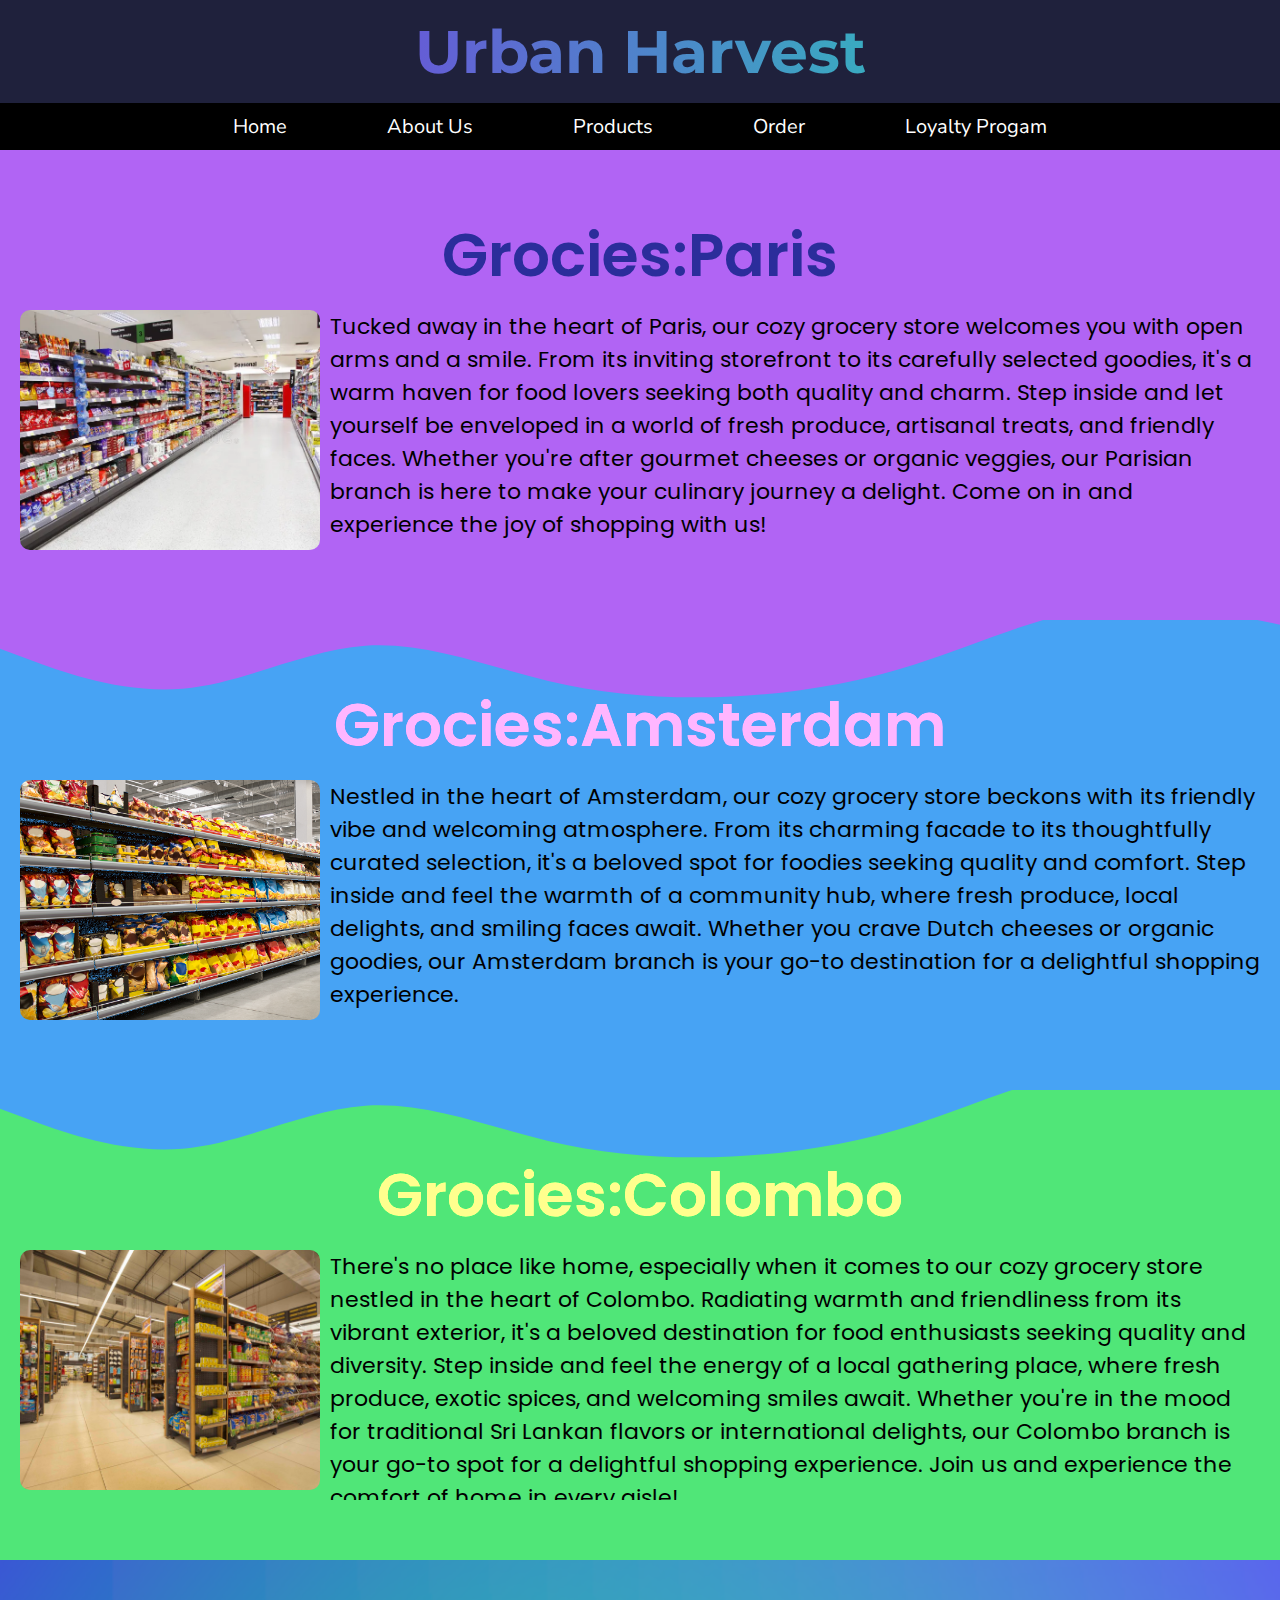
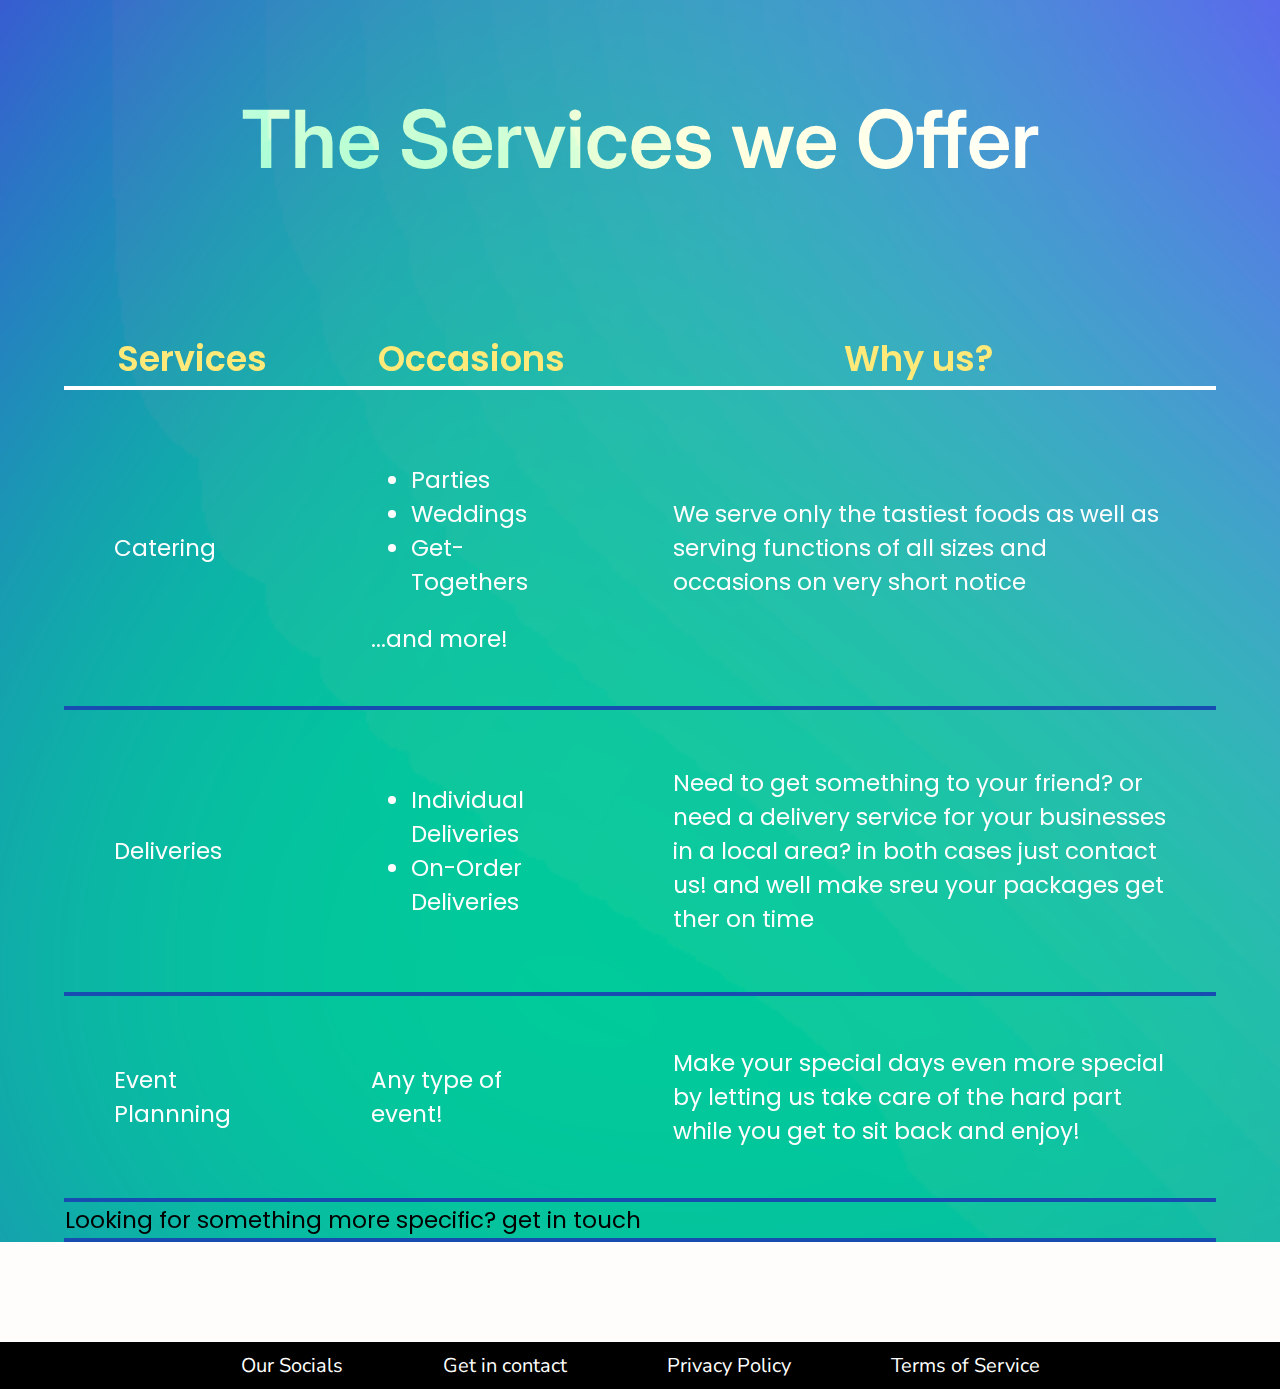
==== aboutus.html @ 594b2469 "Improved Form page and added finishing touches" ====
<!DOCTYPE html>
<html lang="en">
<head>
    <meta charset="UTF-8">
    <meta name="viewport" content="width=device-width, initial-scale=1.0">
    <link rel="stylesheet" href="./CSS/abus.css">
    <link href="https://fonts.googleapis.com/css2?family=Montserrat:ital,wght@0,100..900;1,100..900&family=Nunito+Sans:ital,opsz,wght@0,6..12,200..1000;1,6..12,200..1000&display=swap" rel="stylesheet">
    <link href="https://fonts.googleapis.com/css2?family=Inter:wght@100..900&display=swap" rel="stylesheet">
    <link href="https://fonts.googleapis.com/css2?family=Poppins:ital,wght@0,100;0,200;0,300;0,400;0,500;0,600;0,700;0,800;0,900;1,100;1,200;1,300;1,400;1,500;1,600;1,700;1,800;1,900&display=swap" rel="stylesheet">
    <title>Document</title>
</head>
<body>
    <header>
        <div class="banner">
            <div class="text">Urban Harvest</div>
        </div>
    <div class="topnavcont">
    <label for="meow" id="btn"><svg xmlns="http://www.w3.org/2000/svg" height="24" viewBox="0 -960 960 960" width="24"><path d="M120-240v-80h720v80H120Zm0-200v-80h720v80H120Zm0-200v-80h720v80H120Z"/></svg></label>
    <input type="checkbox" name="" id="meow">
    <nav class="topnav">
        <a href="index.html">Home</a>
        <a href="aboutus.html">About Us</a>
        <div class="dropdown">
        <a href=#>Products</a>
        <div class="dropcontent">
            <a href="dairy.html">Dairy</a>
            <a href="makeup.html">Makeup</a>
            <a href="vegetables.html">Produce</a>
        </div>
        </div>
        <a href="order.html">Order</a>  
        <a href="loyalty.html">Loyalty Progam</a>
    </nav>
    </div>    
    </header>
    <main>
        <div>
            <div class="location" id="paris">
                <div class="heading">Grocies:Paris</div>
                <div class="cont">
                <div class="Iframe"><iframe src="https://www.google.com/maps/embed?pb=!1m18!1m12!1m3!1d10500.993305924621!2d2.3369825!3d48.853474899999995!2m3!1f0!2f0!3f0!3m2!1i1024!2i768!4f13.1!3m3!1m2!1s0x47e671d91ed19983%3A0x1de587468a326ea3!2sCarrefour%20Market!5e0!3m2!1sen!2slk!4v1715959606308!5m2!1sen!2slk" style="border:0;" allowfullscreen="" loading="lazy" referrerpolicy="no-referrer-when-downgrade"></iframe></div>
                <div class="img"><img src="./CSS/images/Abus/paris2.webp" alt=""></div>
                <div class="desc">Tucked away in the heart of Paris, our cozy grocery store welcomes you with open arms and a smile. From its inviting storefront to its carefully selected goodies, it's a warm haven for food lovers seeking both quality and charm. Step inside and let yourself be enveloped in a world of fresh produce, artisanal treats, and friendly faces. Whether you're after gourmet cheeses or organic veggies, our Parisian branch is here to make your culinary journey a delight. Come on in and experience the joy of shopping with us!</div>
                </div>
            </div>
            <div class="location" id="amster">
                <div class="heading">Grocies:Amsterdam</div>
                <div class="cont">
                <div class="Iframe"><iframe src="https://www.google.com/maps/embed?pb=!1m18!1m12!1m3!1d3979.9323811095787!2d4.891234467242522!3d52.37359041215691!2m3!1f0!2f0!3f0!3m2!1i1024!2i768!4f13.1!3m3!1m2!1s0x47c609c760a2f717%3A0x99819d6c46a03aa8!2sDirk%20van%20den%20Broek!5e0!3m2!1sen!2slk!4v1715965297456!5m2!1sen!2slk" style="border:0;" allowfullscreen="" loading="lazy" referrerpolicy="no-referrer-when-downgrade"></iframe></div>
                <div class="img"><img src="./CSS/images/Abus/Amster.png" alt=""></div>
                <div class="desc">Nestled in the heart of Amsterdam, our cozy grocery store beckons with its friendly vibe and welcoming atmosphere. From its charming facade to its thoughtfully curated selection, it's a beloved spot for foodies seeking quality and comfort. Step inside and feel the warmth of a community hub, where fresh produce, local delights, and smiling faces await. Whether you crave Dutch cheeses or organic goodies, our Amsterdam branch is your go-to destination for a delightful shopping experience. </div>
                </div>    
            </div>
            <div class="location" id="col">
                <div class="heading">Grocies:Colombo</div>
                <div class="cont">
                <div class="Iframe"><iframe src="https://www.google.com/maps/embed?pb=!1m18!1m12!1m3!1d11531.607876280455!2d79.84579017467304!3d6.893768398418764!2m3!1f0!2f0!3f0!3m2!1i1024!2i768!4f13.1!3m3!1m2!1s0x3ae25bd2a9c11689%3A0x6765eb009f2e1539!2sCargills%20Food%20City%20-%20Jaya%20Road!5e0!3m2!1sen!2slk!4v1715966229292!5m2!1sen!2slk"  style="border:0;" allowfullscreen="" loading="lazy" referrerpolicy="no-referrer-when-downgrade"></iframe></div>
                <div class="img"><img src="./CSS/images/Abus/colombo.jpg" alt=""></div>
                <div class="desc">There's no place like home, especially when it comes to our cozy grocery store nestled in the heart of Colombo. Radiating warmth and friendliness from its vibrant exterior, it's a beloved destination for food enthusiasts seeking quality and diversity. Step inside and feel the energy of a local gathering place, where fresh produce, exotic spices, and welcoming smiles await. Whether you're in the mood for traditional Sri Lankan flavors or international delights, our Colombo branch is your go-to spot for a delightful shopping experience. Join us and experience the comfort of home in every aisle!</div>
                </div>
            </div>
        </div>
        <div class="table">
            <div class="bgimg"></div>
            <div class="headting">The Services we Offer</div>
            <table>
                <thead>
                <tr>
                    <th>Services</th>
                    <th>Occasions</th>
                    <th>Why us?</th>
                </tr>
                </thead>
                <tbody>
                <tr>
                    <td>Catering</td>
                    <td>
                        <ul>
                            <li>Parties</li>
                            <li>Weddings</li>
                            <li>Get-Togethers</li>
                        </ul>
                        ...and more!
                    </td>
                    <td>We serve only the tastiest foods as well as serving functions of all sizes and occasions on very short notice</td>
                </tr>
                <tr>
                    <td>Deliveries</td>
                    <td>
                        <ul>
                            <li>Individual Deliveries</li>
                            <li>On-Order Deliveries</li>
                        </ul>
                    </td>
                    <td>Need to get something to your friend? or need a delivery service for your businesses in a local area? in both cases just contact us! and well make sreu your packages get ther on time</td>
                </tr>
                <tr>
                    <td>Event Plannning</td>
                    <td>Any type of event!</td>
                    <td>Make your special days even more special by letting us take care of the hard part while you get to sit back and enjoy!</td>
                </tr>
                </tbody>
                <tfoot> 
                    <tr><td colspan="3">Looking for something more specific? get in touch</td></tr>
                </tfoot>
            </table>
        </div>
    </main>
    <footer>
        <nav class="botnav">
            <a href="#">Our Socials</a>
            <a href="#">Get in contact</a>
            <a href="#">Privacy Policy</a>
            <a href="#">Terms of Service</a>
        </nav>
    </footer>
</body>
</html>
---- CSS/abus.css ----
@keyframes increase{
    0%{
    }   
    50%{
        filter: invert(100%);
        transform: translateY(-15px);
   
    }
    100%{
        filter: invert(0%);
        transform: translateY(0);
        
    }   
    
}



body{
    margin: 0;
    padding: 0;
    background-color:  rgb(255, 252, 252);

}


.banner .text{
    padding: 0;
    background-size: cover;
    background: linear-gradient(to right,rgb(139, 24, 233),rgb(19, 239, 173) );
    -webkit-background-clip: text;
    background-clip: text;
    -webkit-text-fill-color: transparent;
}

.banner{
    text-align: center;
    color: rgb(0, 0, 0);
    font-family: 'Montserrat';
    font-weight: 700;
    font-size: 60px;
    background:rgb(31, 33, 60);
    padding: 15px;
}



.topnav{
    display: flex;
    gap: 80px;
    justify-content: center;
    background-color: rgb(0, 0, 0);
    width: 100%;
}

.topnav a{
    font-family: 'Nunito Sans';
    text-decoration: none;
    font-size: 20px;
    font-weight: 400;
    color: rgb(255, 255, 255);
    padding: 10px;
    transition: all 0.3s ;
}

.topnavcont svg,.topnavcont input{
    display: none;
}

.topnav:hover > a, .topnav:hover>.dropdown{
    opacity: 0.3;
}

.topnav:hover > a:hover, .topnav:hover>.dropdown:hover{
    opacity: 1;
    transform: translateY(-10px);
    color: rgb(30, 208, 95);
}

.dropdown{
    position: relative;
    display: inline-block;
    transition: all 0.3s ;
    z-index: 2;
}

.dropdown a{
    display: inline-block;
}

.dropcontent {
    display: none;
    position: absolute;
    background-color: #f1f1f1;
    min-width: 160px;
    z-index: 1;
  }

.dropcontent a {
    color: black;
    padding: 12px 16px;
    text-decoration: none;
    display: block;
  }

  .dropdown:hover{
    color: rgb(87, 241, 85);
}


.dropcontent a:hover {color:rgb(87, 241, 85)}

.dropdown:hover .dropcontent {display: block;}

.location{
    font-family: 'poppins';
    height: fit-content;
    background-color: rgb(177, 100, 244);
    padding: 60px 20px 60px 20px;

}

.cont{
    padding-top: 10px;
    display: flex;
    justify-content: center;
    height: 250px;
    position: relative;
    overflow-y: scroll;
}

.iframe{
    width: 20vw;
    height: 20vh;
}

.location iframe{
    width: 100px;
    height: 100px;
    border-radius: 10px;
    position: absolute;
    transition: 0.5s cubic-bezier(1,0.2,0.2,1);
}



.location iframe:hover{
    width: 150px;
    height: 150px;
}

.location .heading{
    font-family: 'poppins';
    font-size: 60px;
    font-weight: 600;
    color: #2b2d9b;
    text-align: center;
    transition: 0.5s ease-in-out;
}


#amster{
    background-color: rgb(71, 163, 244);
    background:url(./images/Abus/amster-b.svg) ;
    background-size: cover;
    background-position: center -150px;
}

#amster .heading{
    color: rgb(240, 19, 19);
    mix-blend-mode:plus-lighter;
}

#col{
    background:url(./images/Abus/col.svg) ;
    background-size: cover;
    background-position:center -160px;
    background-color: rgb(80, 230, 120);
}

#col .heading{
    color: #eecc16;
    mix-blend-mode:plus-lighter;
}
.location .desc{
    margin-left: 10px;
    font-size: 22px;
}

.img{
    width: fit-content;
}
.img img{
    width: 300px;
    height: 240px;
    flex-basis: 300px;
    border-radius: 10px;
    object-fit: cover;
}





.table{
    display: flex;
    flex-wrap:wrap ;
    place-content: center;
    padding-top: 50px;
    background-image: url(./images/Abus/tabb.svg);
    background-size: cover;
    background-color:#50e678 ;
    position: relative;
}
table{
    font-family: poppins;
    border-collapse: collapse;
    width: 90%;
    position: relative;
    z-index: 1;
    margin-top: 94px;
}

table tbody{
   color: rgb(255, 254, 254);
}

table tr td{
    border-bottom: 4px solid rgb(23, 77, 177);
}

thead tr th{
    font-weight: 600;
    padding-left: 50px;
    padding-right: 50px;
    font-size: 35px;
    color: #ffea79;
    mix-blend-mode: plus-lighter;
    border-bottom: 4px solid white;
}

tbody tr td{
    font-size: 23px;
    padding: 50px;
}

.headting{
    font-size: 80px;
    font-weight: 600;
    text-align: center;
    margin-top: 80px;
    margin-bottom: 50px;
    color: #c9b725;
    mix-blend-mode: color-dodge;
    width: 100%;
    font-family: inter;
    position: relative;
    z-index: 1;
    transition: 0.5s cubic-bezier(1,0,0,1);
}

.table:hover .headting{
    animation:increase 2s ease-in-out ;
}

tfoot{
    font-size: 23px;
}

.botnav{
    margin-top: 100px;
    display: flex;
    gap: 80px;
    justify-content: center;
    background-color: rgb(0, 0, 0);
    width: 100%;
}

.botnav a{
    font-family: 'Nunito Sans';
    text-decoration: none;
    font-size: 20px;
    font-weight: 400;
    color: rgb(255, 255, 255);
    padding: 10px;
    transition: all 0.3s ;
}

@media (max-width:750px){
    .botnav{
        flex-direction: column;
        gap: 20px;
        text-align: center;
    }
    
    .banner{
        position: relative;
        z-index: 4;
    }
    
    .topnav {
        padding:10px ;
        background-color: #ffffff;
        flex-direction: column;
        width:60% ;
        gap: 5px;
        padding-top: 10px;
        text-align: center;
        display: flex;
        position: absolute;
        transform: translateY(-400px);
        transition: 0.5s;
        z-index: 1;
    }

    .topnav .dropcontent{
        position: static;
    }

    .topnav a{
        color: black;
    }


    .topnavcont svg{
        position: absolute;
        z-index: 5;
    }
    .topnavcont svg{
        padding: 2px;
        background-color: #ffffff;
        display: block;
        position: absolute;
        z-index: 2;
        left: 47%;
        transform: rotate(0deg);
        transition: 0.5s;
        border-radius: 50%;
    }


    .topnavcont svg:active{
        transform: rotate(90deg);
    }


    .topnavcont{
        position: relative;
        display: flex;
        justify-content: center;
        align-content: center;

    }

    .topnavcont input{
        display: none;
        position: absolute;
        left: 49%;
        z-index: 3;
    }

    .location iframe{
        position:unset;
        width: 100%;
    }


    .topnavcont input:checked~.topnav{
        transform: translateY(0);
    }
    .cont .desc{
        padding: 5px;
        border-radius: 10px;
    }
    .cont{
        display: block;
        background-color: rgb(253, 248, 248);
        border-radius: 10px;
    }
    .cont .img{
        width: 100%;
    }
    .cont .img img{
        width: 100%;
    }
    .location .heading{
        font-size: 9vw;
    }

    #amster{
        background-position: center -70px;
        background-size: unset;
    }

    #col{
        background-position: center -70px;
        background-size: unset;
    }

    .headting{
        font-size: 60px;
        text-align: center;
        text-overflow: ellipsis;
    }

    table tr th{
        display: none;
    }

    table tr td{
        border-bottom: 4px solid rgb(255, 255, 255);
    }

    table tr td{
        display: block;
        text-align: center;
    }

    table  tbody tr td:nth-child(1)::before{
        content: 'Service: ';
        text-align: center;
        font-weight: 600;
        padding-left: 50px;
        padding-right: 50px;
        font-size: 30px;
        color: #ffea79;
        mix-blend-mode: plus-lighter;
    }

    table tbody tr td:nth-child(2)::before{
        content: 'Occasion: ';
        text-align: center;
        font-weight: 600;
        font-size: 30px;
        color: #ffea79;
        mix-blend-mode: plus-lighter;
    }

    table tbody tr td:nth-child(3)::before{
        content: 'Why Us: ';
        text-align: center;
        font-weight: 600;
        padding-left: 50px;
        padding-right: 55x;
        font-size: 30px;
        color: #ffea79;
        mix-blend-mode: plus-lighter;
    }

    .table tr td:last-of-type{
        font-size: 17px;
    }

    .table{
        background-position: center left;
    }
}
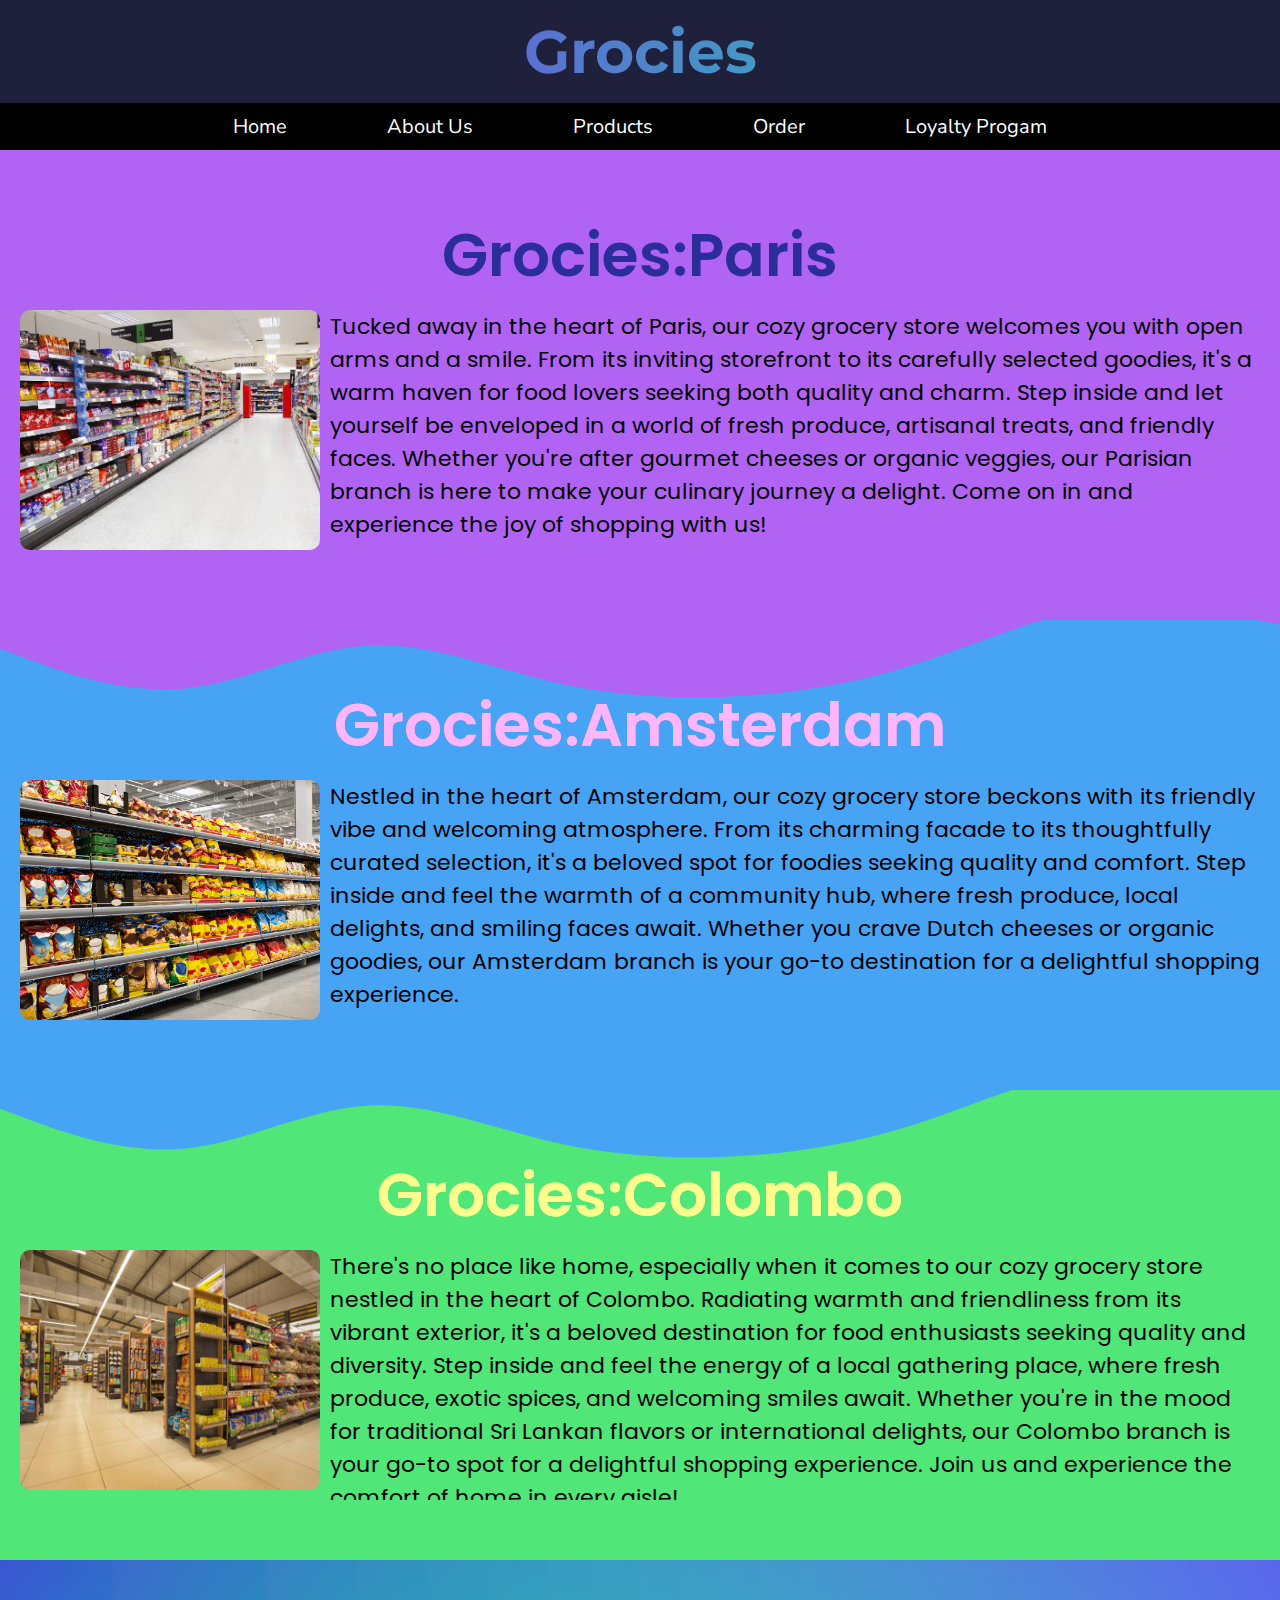
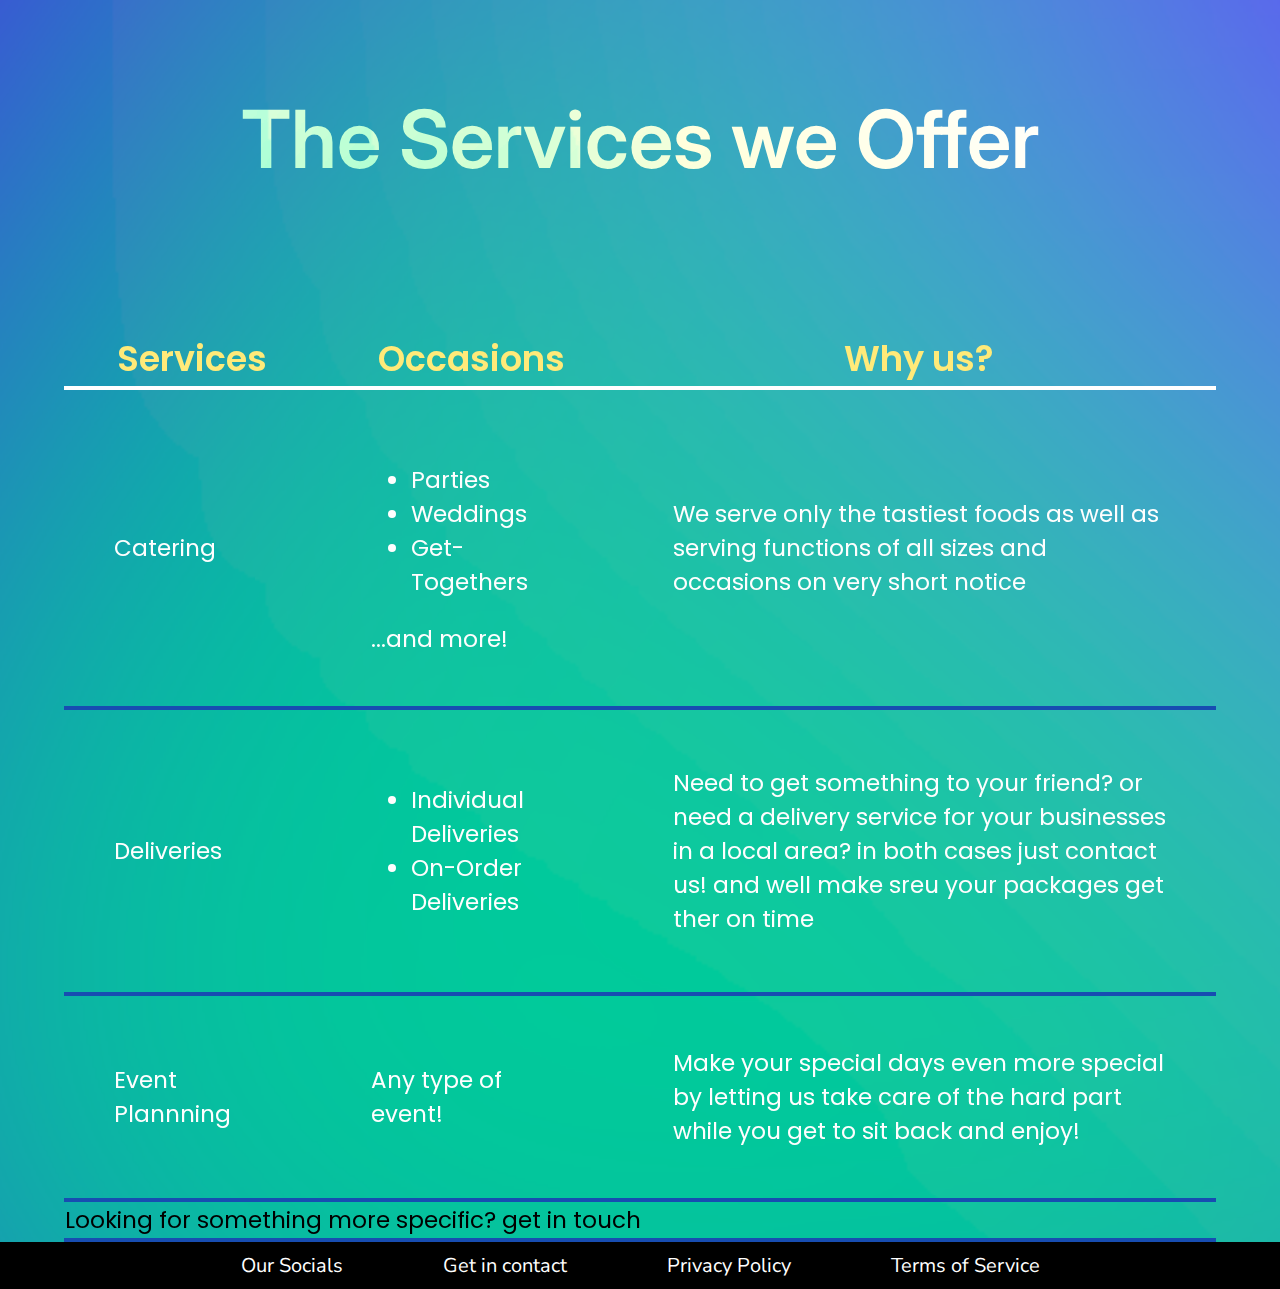
==== commit eb5809ae: "Added final touches, This is now a PWA!" ====
--- a/aboutus.html
+++ b/aboutus.html
@@ -4,15 +4,16 @@
     <meta charset="UTF-8">
     <meta name="viewport" content="width=device-width, initial-scale=1.0">
     <link rel="stylesheet" href="./CSS/abus.css">
+    <link rel="shortcut icon" href="./CSS/images/favicon/Icon.png" type="image/x-icon">
     <link href="https://fonts.googleapis.com/css2?family=Montserrat:ital,wght@0,100..900;1,100..900&family=Nunito+Sans:ital,opsz,wght@0,6..12,200..1000;1,6..12,200..1000&display=swap" rel="stylesheet">
     <link href="https://fonts.googleapis.com/css2?family=Inter:wght@100..900&display=swap" rel="stylesheet">
     <link href="https://fonts.googleapis.com/css2?family=Poppins:ital,wght@0,100;0,200;0,300;0,400;0,500;0,600;0,700;0,800;0,900;1,100;1,200;1,300;1,400;1,500;1,600;1,700;1,800;1,900&display=swap" rel="stylesheet">
-    <title>Document</title>
+    <title>About Us</title>
 </head>
 <body>
     <header>
         <div class="banner">
-            <div class="text">Urban Harvest</div>
+            <div class="text">Grocies</div>
         </div>
     <div class="topnavcont">
     <label for="meow" id="btn"><svg xmlns="http://www.w3.org/2000/svg" height="24" viewBox="0 -960 960 960" width="24"><path d="M120-240v-80h720v80H120Zm0-200v-80h720v80H120Zm0-200v-80h720v80H120Z"/></svg></label>
--- a/CSS/abus.css
+++ b/CSS/abus.css
@@ -268,7 +268,6 @@
 }
 
 .botnav{
-    margin-top: 100px;
     display: flex;
     gap: 80px;
     justify-content: center;
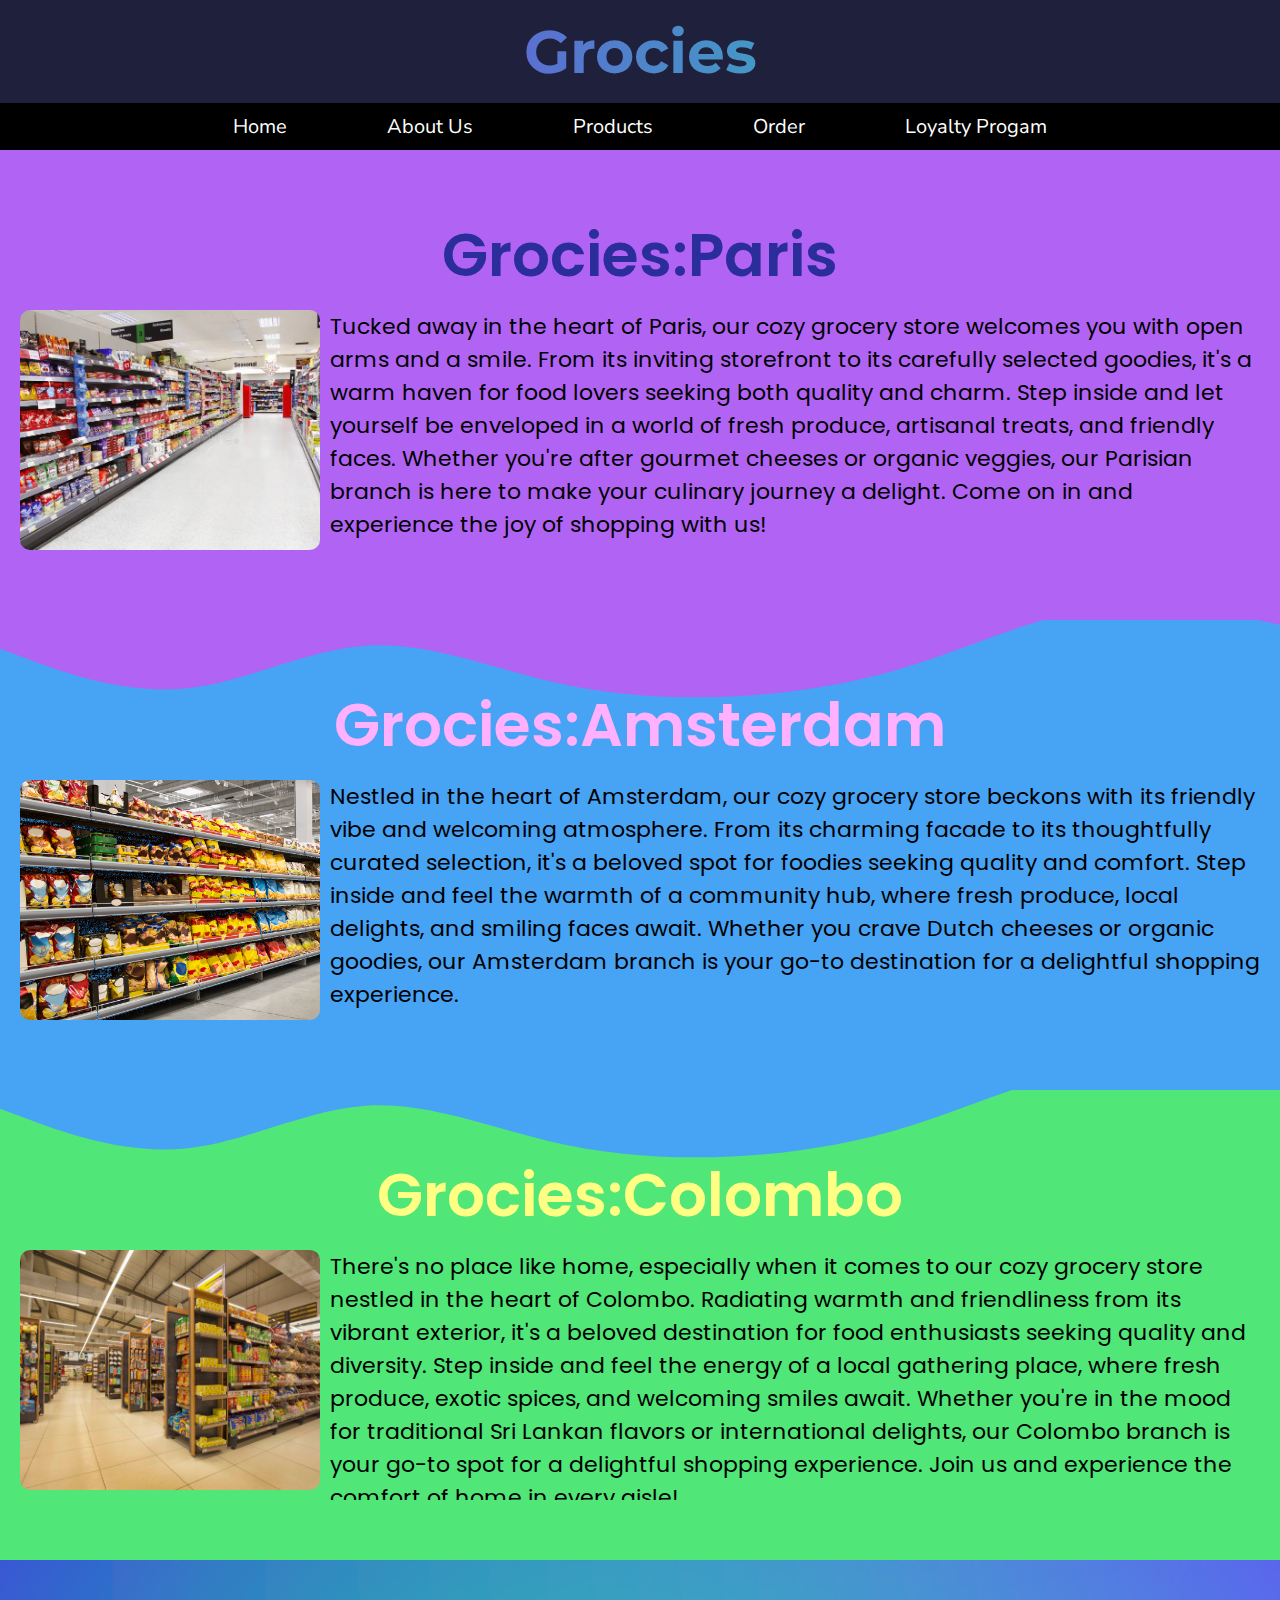
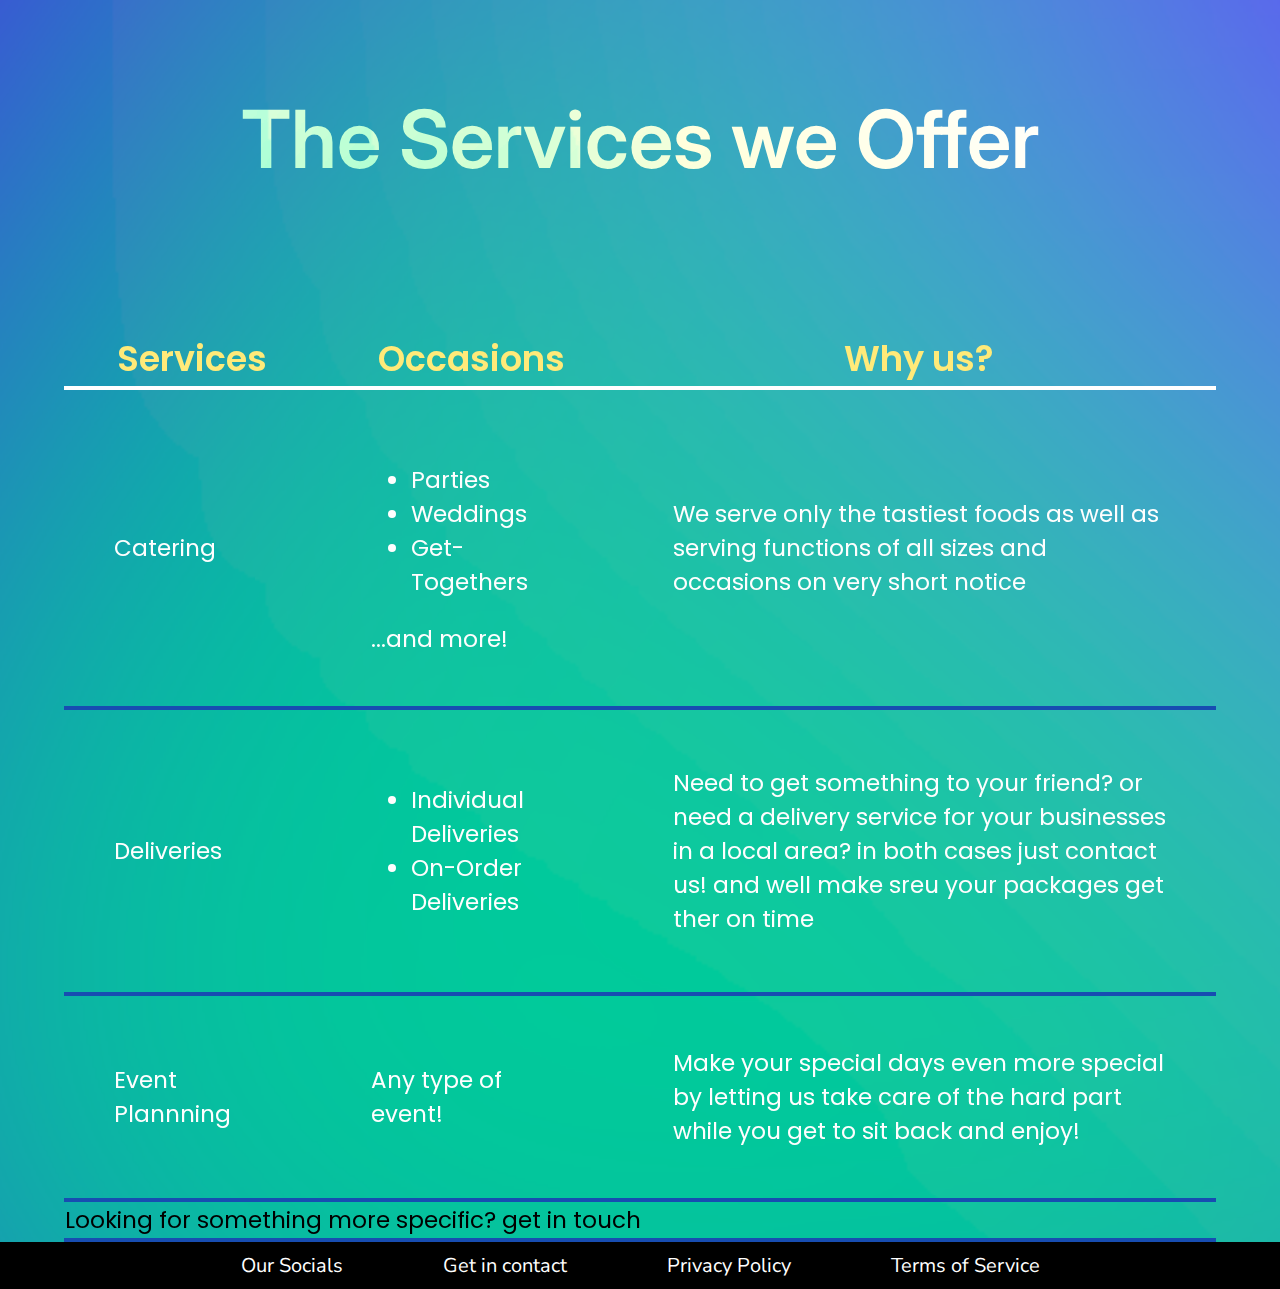
==== commit 36170dec: "ACCESSIBILTy" ====
--- a/aboutus.html
+++ b/aboutus.html
@@ -1,119 +1,123 @@
-<!DOCTYPE html>
-<html lang="en">
-<head>
-    <meta charset="UTF-8">
-    <meta name="viewport" content="width=device-width, initial-scale=1.0">
-    <link rel="stylesheet" href="./CSS/abus.css">
-    <link rel="shortcut icon" href="./CSS/images/favicon/Icon.png" type="image/x-icon">
-    <link href="https://fonts.googleapis.com/css2?family=Montserrat:ital,wght@0,100..900;1,100..900&family=Nunito+Sans:ital,opsz,wght@0,6..12,200..1000;1,6..12,200..1000&display=swap" rel="stylesheet">
-    <link href="https://fonts.googleapis.com/css2?family=Inter:wght@100..900&display=swap" rel="stylesheet">
-    <link href="https://fonts.googleapis.com/css2?family=Poppins:ital,wght@0,100;0,200;0,300;0,400;0,500;0,600;0,700;0,800;0,900;1,100;1,200;1,300;1,400;1,500;1,600;1,700;1,800;1,900&display=swap" rel="stylesheet">
-    <title>About Us</title>
-</head>
-<body>
-    <header>
-        <div class="banner">
-            <div class="text">Grocies</div>
-        </div>
-    <div class="topnavcont">
-    <label for="meow" id="btn"><svg xmlns="http://www.w3.org/2000/svg" height="24" viewBox="0 -960 960 960" width="24"><path d="M120-240v-80h720v80H120Zm0-200v-80h720v80H120Zm0-200v-80h720v80H120Z"/></svg></label>
-    <input type="checkbox" name="" id="meow">
-    <nav class="topnav">
-        <a href="index.html">Home</a>
-        <a href="aboutus.html">About Us</a>
-        <div class="dropdown">
-        <a href=#>Products</a>
-        <div class="dropcontent">
-            <a href="dairy.html">Dairy</a>
-            <a href="makeup.html">Makeup</a>
-            <a href="vegetables.html">Produce</a>
-        </div>
-        </div>
-        <a href="order.html">Order</a>  
-        <a href="loyalty.html">Loyalty Progam</a>
-    </nav>
-    </div>    
-    </header>
-    <main>
-        <div>
-            <div class="location" id="paris">
-                <div class="heading">Grocies:Paris</div>
-                <div class="cont">
-                <div class="Iframe"><iframe src="https://www.google.com/maps/embed?pb=!1m18!1m12!1m3!1d10500.993305924621!2d2.3369825!3d48.853474899999995!2m3!1f0!2f0!3f0!3m2!1i1024!2i768!4f13.1!3m3!1m2!1s0x47e671d91ed19983%3A0x1de587468a326ea3!2sCarrefour%20Market!5e0!3m2!1sen!2slk!4v1715959606308!5m2!1sen!2slk" style="border:0;" allowfullscreen="" loading="lazy" referrerpolicy="no-referrer-when-downgrade"></iframe></div>
-                <div class="img"><img src="./CSS/images/Abus/paris2.webp" alt=""></div>
-                <div class="desc">Tucked away in the heart of Paris, our cozy grocery store welcomes you with open arms and a smile. From its inviting storefront to its carefully selected goodies, it's a warm haven for food lovers seeking both quality and charm. Step inside and let yourself be enveloped in a world of fresh produce, artisanal treats, and friendly faces. Whether you're after gourmet cheeses or organic veggies, our Parisian branch is here to make your culinary journey a delight. Come on in and experience the joy of shopping with us!</div>
-                </div>
-            </div>
-            <div class="location" id="amster">
-                <div class="heading">Grocies:Amsterdam</div>
-                <div class="cont">
-                <div class="Iframe"><iframe src="https://www.google.com/maps/embed?pb=!1m18!1m12!1m3!1d3979.9323811095787!2d4.891234467242522!3d52.37359041215691!2m3!1f0!2f0!3f0!3m2!1i1024!2i768!4f13.1!3m3!1m2!1s0x47c609c760a2f717%3A0x99819d6c46a03aa8!2sDirk%20van%20den%20Broek!5e0!3m2!1sen!2slk!4v1715965297456!5m2!1sen!2slk" style="border:0;" allowfullscreen="" loading="lazy" referrerpolicy="no-referrer-when-downgrade"></iframe></div>
-                <div class="img"><img src="./CSS/images/Abus/Amster.png" alt=""></div>
-                <div class="desc">Nestled in the heart of Amsterdam, our cozy grocery store beckons with its friendly vibe and welcoming atmosphere. From its charming facade to its thoughtfully curated selection, it's a beloved spot for foodies seeking quality and comfort. Step inside and feel the warmth of a community hub, where fresh produce, local delights, and smiling faces await. Whether you crave Dutch cheeses or organic goodies, our Amsterdam branch is your go-to destination for a delightful shopping experience. </div>
-                </div>    
-            </div>
-            <div class="location" id="col">
-                <div class="heading">Grocies:Colombo</div>
-                <div class="cont">
-                <div class="Iframe"><iframe src="https://www.google.com/maps/embed?pb=!1m18!1m12!1m3!1d11531.607876280455!2d79.84579017467304!3d6.893768398418764!2m3!1f0!2f0!3f0!3m2!1i1024!2i768!4f13.1!3m3!1m2!1s0x3ae25bd2a9c11689%3A0x6765eb009f2e1539!2sCargills%20Food%20City%20-%20Jaya%20Road!5e0!3m2!1sen!2slk!4v1715966229292!5m2!1sen!2slk"  style="border:0;" allowfullscreen="" loading="lazy" referrerpolicy="no-referrer-when-downgrade"></iframe></div>
-                <div class="img"><img src="./CSS/images/Abus/colombo.jpg" alt=""></div>
-                <div class="desc">There's no place like home, especially when it comes to our cozy grocery store nestled in the heart of Colombo. Radiating warmth and friendliness from its vibrant exterior, it's a beloved destination for food enthusiasts seeking quality and diversity. Step inside and feel the energy of a local gathering place, where fresh produce, exotic spices, and welcoming smiles await. Whether you're in the mood for traditional Sri Lankan flavors or international delights, our Colombo branch is your go-to spot for a delightful shopping experience. Join us and experience the comfort of home in every aisle!</div>
-                </div>
-            </div>
-        </div>
-        <div class="table">
-            <div class="bgimg"></div>
-            <div class="headting">The Services we Offer</div>
-            <table>
-                <thead>
-                <tr>
-                    <th>Services</th>
-                    <th>Occasions</th>
-                    <th>Why us?</th>
-                </tr>
-                </thead>
-                <tbody>
-                <tr>
-                    <td>Catering</td>
-                    <td>
-                        <ul>
-                            <li>Parties</li>
-                            <li>Weddings</li>
-                            <li>Get-Togethers</li>
-                        </ul>
-                        ...and more!
-                    </td>
-                    <td>We serve only the tastiest foods as well as serving functions of all sizes and occasions on very short notice</td>
-                </tr>
-                <tr>
-                    <td>Deliveries</td>
-                    <td>
-                        <ul>
-                            <li>Individual Deliveries</li>
-                            <li>On-Order Deliveries</li>
-                        </ul>
-                    </td>
-                    <td>Need to get something to your friend? or need a delivery service for your businesses in a local area? in both cases just contact us! and well make sreu your packages get ther on time</td>
-                </tr>
-                <tr>
-                    <td>Event Plannning</td>
-                    <td>Any type of event!</td>
-                    <td>Make your special days even more special by letting us take care of the hard part while you get to sit back and enjoy!</td>
-                </tr>
-                </tbody>
-                <tfoot> 
-                    <tr><td colspan="3">Looking for something more specific? get in touch</td></tr>
-                </tfoot>
-            </table>
-        </div>
-    </main>
-    <footer>
-        <nav class="botnav">
-            <a href="#">Our Socials</a>
-            <a href="#">Get in contact</a>
-            <a href="#">Privacy Policy</a>
-            <a href="#">Terms of Service</a>
-        </nav>
-    </footer>
-</body>
+<!DOCTYPE html>
+<html lang="en">
+<head>
+    <meta charset="UTF-8">
+    <meta name="viewport" content="width=device-width, initial-scale=1.0">
+    <link rel="stylesheet" href="./CSS/abus.css">
+    <link rel="shortcut icon" href="./CSS/images/favicon/Icon.png" type="image/x-icon">
+    <link href="https://fonts.googleapis.com/css2?family=Montserrat:ital,wght@0,100..900;1,100..900&family=Nunito+Sans:ital,opsz,wght@0,6..12,200..1000;1,6..12,200..1000&display=swap" rel="stylesheet">
+    <link href="https://fonts.googleapis.com/css2?family=Inter:wght@100..900&display=swap" rel="stylesheet">
+    <link href="https://fonts.googleapis.com/css2?family=Poppins:ital,wght@0,100;0,200;0,300;0,400;0,500;0,600;0,700;0,800;0,900;1,100;1,200;1,300;1,400;1,500;1,600;1,700;1,800;1,900&display=swap" rel="stylesheet">
+    <title>About Us</title>
+</head>
+<body>
+    <header>
+        <div class="banner">
+            <div class="text">Grocies</div>
+        </div>
+    <div class="topnavcont">
+    <label for="meow" id="btn" title="checkbox"><svg xmlns="http://www.w3.org/2000/svg" height="24" viewBox="0 -960 960 960" width="24"><path d="M120-240v-80h720v80H120Zm0-200v-80h720v80H120Zm0-200v-80h720v80H120Z"/></svg></label>
+    <input type="checkbox" name="checkbox" id="meow">
+    <nav class="topnav">
+        <a href="index.html">Home</a>
+        <a href="aboutus.html">About Us</a>
+        <div class="dropdown">
+        <a href=#>Products</a>
+        <div class="dropcontent">
+            <a href="dairy.html">Dairy</a>
+            <a href="makeup.html">Makeup</a>
+            <a href="vegetables.html">Produce</a>
+        </div>
+        </div>
+        <a href="order.html">Order</a>  
+        <a href="loyalty.html">Loyalty Progam</a>
+    </nav>
+    </div>    
+    </header>
+    <main>
+        <div>
+            <div class="location" id="paris">
+                <div class="heading">Grocies:Paris</div>
+                <div class="cont">
+                <div class="Iframe"><iframe src="https://www.google.com/maps/embed?pb=!1m18!1m12!1m3!1d10500.993305924621!2d2.3369825!3d48.853474899999995!2m3!1f0!2f0!3f0!3m2!1i1024!2i768!4f13.1!3m3!1m2!1s0x47e671d91ed19983%3A0x1de587468a326ea3!2sCarrefour%20Market!5e0!3m2!1sen!2slk!4v1715959606308!5m2!1sen!2slk" style="border:0;" allowfullscreen="" loading="lazy" referrerpolicy="no-referrer-when-downgrade"></iframe></div>
+                <div class="img"><img src="./CSS/images/Abus/paris2.webp" alt=""></div>
+                <div class="desc">Tucked away in the heart of Paris, our cozy grocery store welcomes you with open arms and a smile. From its inviting storefront to its carefully selected goodies, it's a warm haven for food lovers seeking both quality and charm. Step inside and let yourself be enveloped in a world of fresh produce, artisanal treats, and friendly faces. Whether you're after gourmet cheeses or organic veggies, our Parisian branch is here to make your culinary journey a delight. Come on in and experience the joy of shopping with us!</div>
+                </div>
+            </div>
+            <div class="location" id="amster">
+                <div class="heading">Grocies:Amsterdam</div>
+                <div class="cont">
+                <div class="Iframe"><iframe src="https://www.google.com/maps/embed?pb=!1m18!1m12!1m3!1d3979.9323811095787!2d4.891234467242522!3d52.37359041215691!2m3!1f0!2f0!3f0!3m2!1i1024!2i768!4f13.1!3m3!1m2!1s0x47c609c760a2f717%3A0x99819d6c46a03aa8!2sDirk%20van%20den%20Broek!5e0!3m2!1sen!2slk!4v1715965297456!5m2!1sen!2slk" style="border:0;" allowfullscreen="" loading="lazy" referrerpolicy="no-referrer-when-downgrade"></iframe></div>
+                <div class="img"><img src="./CSS/images/Abus/Amster.png" alt=""></div>
+                <div class="desc">Nestled in the heart of Amsterdam, our cozy grocery store beckons with its friendly vibe and welcoming atmosphere. From its charming facade to its thoughtfully curated selection, it's a beloved spot for foodies seeking quality and comfort. Step inside and feel the warmth of a community hub, where fresh produce, local delights, and smiling faces await. Whether you crave Dutch cheeses or organic goodies, our Amsterdam branch is your go-to destination for a delightful shopping experience. </div>
+                </div>    
+            </div>
+            <div class="location" id="col">
+                <div class="heading">Grocies:Colombo</div>
+                <div class="cont">
+                <div class="Iframe"><iframe src="https://www.google.com/maps/embed?pb=!1m18!1m12!1m3!1d11531.607876280455!2d79.84579017467304!3d6.893768398418764!2m3!1f0!2f0!3f0!3m2!1i1024!2i768!4f13.1!3m3!1m2!1s0x3ae25bd2a9c11689%3A0x6765eb009f2e1539!2sCargills%20Food%20City%20-%20Jaya%20Road!5e0!3m2!1sen!2slk!4v1715966229292!5m2!1sen!2slk"  style="border:0;" allowfullscreen="" loading="lazy" referrerpolicy="no-referrer-when-downgrade"></iframe></div>
+                <div class="img"><img src="./CSS/images/Abus/colombo.jpg" alt=""></div>
+                <div class="desc">There's no place like home, especially when it comes to our cozy grocery store nestled in the heart of Colombo. Radiating warmth and friendliness from its vibrant exterior, it's a beloved destination for food enthusiasts seeking quality and diversity. Step inside and feel the energy of a local gathering place, where fresh produce, exotic spices, and welcoming smiles await. Whether you're in the mood for traditional Sri Lankan flavors or international delights, our Colombo branch is your go-to spot for a delightful shopping experience. Join us and experience the comfort of home in every aisle!</div>
+                </div>
+            </div>
+        </div>
+        <div class="table">
+            <div class="bgimg"></div>
+            <div class="headting">The Services we Offer</div>
+            <table>
+                <thead>
+                <tr>
+                    <th>Services</th>
+                    <th>Occasions</th>
+                    <th>Why us?</th>
+                </tr>
+                </thead>
+                <tbody>
+                <tr>
+                    <td>Catering</td>
+                    <td>
+                        <ul>
+                            <li>Parties</li>
+                            <li>Weddings</li>
+                            <li>Get-Togethers</li>
+                        </ul>
+                        ...and more!
+                    </td>
+                    <td>We serve only the tastiest foods as well as serving functions of all sizes and occasions on very short notice</td>
+                </tr>
+                <tr>
+                    <td>Deliveries</td>
+                    <td>
+                        <ul>
+                            <li>Individual Deliveries</li>
+                            <li>On-Order Deliveries</li>
+                        </ul>
+                    </td>
+                    <td>Need to get something to your friend? or need a delivery service for your businesses in a local area? in both cases just contact us! and well make sreu your packages get ther on time</td>
+                </tr>
+                <tr>
+                    <td>Event Plannning</td>
+                    <td>Any type of event!</td>
+                    <td>Make your special days even more special by letting us take care of the hard part while you get to sit back and enjoy!</td>
+                </tr>
+                </tbody>
+                <tfoot> 
+                    <tr><td colspan="3">Looking for something more specific? get in touch</td></tr>
+                </tfoot>
+            </table>
+        </div>
+    </main>
+    <footer>
+        <nav class="botnav">
+            <a href="#">Our Socials</a>
+            <a href="#">Get in contact</a>
+            <a href="#">Privacy Policy</a>
+            <a href="#">Terms of Service</a>
+        </nav>
+         <!--https://haikei.app/-->
+         <!--https://msnarchitects.lk/cargillskandana/-->
+         <!--https://encrypted-tbn0.gstatic.com/images?q=tbn:ANd9GcS1QHjdRfSNI467baMYOXR6lz1YIhboFlBEdtvyOGF4LWUb74fv-->
+         <!--https://linkretail.com/optimizing-aisles-the-data-driven-approach-to-grocery-space-management/-->
+    </footer>
+</body>
 </html>--- a/CSS/abus.css
+++ b/CSS/abus.css
@@ -1,456 +1,456 @@
-@keyframes increase{
-    0%{
-    }   
-    50%{
-        filter: invert(100%);
-        transform: translateY(-15px);
-   
-    }
-    100%{
-        filter: invert(0%);
-        transform: translateY(0);
-        
-    }   
-    
-}
-
-
-
-body{
-    margin: 0;
-    padding: 0;
-    background-color:  rgb(255, 252, 252);
-
-}
-
-
-.banner .text{
-    padding: 0;
-    background-size: cover;
-    background: linear-gradient(to right,rgb(139, 24, 233),rgb(19, 239, 173) );
-    -webkit-background-clip: text;
-    background-clip: text;
-    -webkit-text-fill-color: transparent;
-}
-
-.banner{
-    text-align: center;
-    color: rgb(0, 0, 0);
-    font-family: 'Montserrat';
-    font-weight: 700;
-    font-size: 60px;
-    background:rgb(31, 33, 60);
-    padding: 15px;
-}
-
-
-
-.topnav{
-    display: flex;
-    gap: 80px;
-    justify-content: center;
-    background-color: rgb(0, 0, 0);
-    width: 100%;
-}
-
-.topnav a{
-    font-family: 'Nunito Sans';
-    text-decoration: none;
-    font-size: 20px;
-    font-weight: 400;
-    color: rgb(255, 255, 255);
-    padding: 10px;
-    transition: all 0.3s ;
-}
-
-.topnavcont svg,.topnavcont input{
-    display: none;
-}
-
-.topnav:hover > a, .topnav:hover>.dropdown{
-    opacity: 0.3;
-}
-
-.topnav:hover > a:hover, .topnav:hover>.dropdown:hover{
-    opacity: 1;
-    transform: translateY(-10px);
-    color: rgb(30, 208, 95);
-}
-
-.dropdown{
-    position: relative;
-    display: inline-block;
-    transition: all 0.3s ;
-    z-index: 2;
-}
-
-.dropdown a{
-    display: inline-block;
-}
-
-.dropcontent {
-    display: none;
-    position: absolute;
-    background-color: #f1f1f1;
-    min-width: 160px;
-    z-index: 1;
-  }
-
-.dropcontent a {
-    color: black;
-    padding: 12px 16px;
-    text-decoration: none;
-    display: block;
-  }
-
-  .dropdown:hover{
-    color: rgb(87, 241, 85);
-}
-
-
-.dropcontent a:hover {color:rgb(87, 241, 85)}
-
-.dropdown:hover .dropcontent {display: block;}
-
-.location{
-    font-family: 'poppins';
-    height: fit-content;
-    background-color: rgb(177, 100, 244);
-    padding: 60px 20px 60px 20px;
-
-}
-
-.cont{
-    padding-top: 10px;
-    display: flex;
-    justify-content: center;
-    height: 250px;
-    position: relative;
-    overflow-y: scroll;
-}
-
-.iframe{
-    width: 20vw;
-    height: 20vh;
-}
-
-.location iframe{
-    width: 100px;
-    height: 100px;
-    border-radius: 10px;
-    position: absolute;
-    transition: 0.5s cubic-bezier(1,0.2,0.2,1);
-}
-
-
-
-.location iframe:hover{
-    width: 150px;
-    height: 150px;
-}
-
-.location .heading{
-    font-family: 'poppins';
-    font-size: 60px;
-    font-weight: 600;
-    color: #2b2d9b;
-    text-align: center;
-    transition: 0.5s ease-in-out;
-}
-
-
-#amster{
-    background-color: rgb(71, 163, 244);
-    background:url(./images/Abus/amster-b.svg) ;
-    background-size: cover;
-    background-position: center -150px;
-}
-
-#amster .heading{
-    color: rgb(240, 19, 19);
-    mix-blend-mode:plus-lighter;
-}
-
-#col{
-    background:url(./images/Abus/col.svg) ;
-    background-size: cover;
-    background-position:center -160px;
-    background-color: rgb(80, 230, 120);
-}
-
-#col .heading{
-    color: #eecc16;
-    mix-blend-mode:plus-lighter;
-}
-.location .desc{
-    margin-left: 10px;
-    font-size: 22px;
-}
-
-.img{
-    width: fit-content;
-}
-.img img{
-    width: 300px;
-    height: 240px;
-    flex-basis: 300px;
-    border-radius: 10px;
-    object-fit: cover;
-}
-
-
-
-
-
-.table{
-    display: flex;
-    flex-wrap:wrap ;
-    place-content: center;
-    padding-top: 50px;
-    background-image: url(./images/Abus/tabb.svg);
-    background-size: cover;
-    background-color:#50e678 ;
-    position: relative;
-}
-table{
-    font-family: poppins;
-    border-collapse: collapse;
-    width: 90%;
-    position: relative;
-    z-index: 1;
-    margin-top: 94px;
-}
-
-table tbody{
-   color: rgb(255, 254, 254);
-}
-
-table tr td{
-    border-bottom: 4px solid rgb(23, 77, 177);
-}
-
-thead tr th{
-    font-weight: 600;
-    padding-left: 50px;
-    padding-right: 50px;
-    font-size: 35px;
-    color: #ffea79;
-    mix-blend-mode: plus-lighter;
-    border-bottom: 4px solid white;
-}
-
-tbody tr td{
-    font-size: 23px;
-    padding: 50px;
-}
-
-.headting{
-    font-size: 80px;
-    font-weight: 600;
-    text-align: center;
-    margin-top: 80px;
-    margin-bottom: 50px;
-    color: #c9b725;
-    mix-blend-mode: color-dodge;
-    width: 100%;
-    font-family: inter;
-    position: relative;
-    z-index: 1;
-    transition: 0.5s cubic-bezier(1,0,0,1);
-}
-
-.table:hover .headting{
-    animation:increase 2s ease-in-out ;
-}
-
-tfoot{
-    font-size: 23px;
-}
-
-.botnav{
-    display: flex;
-    gap: 80px;
-    justify-content: center;
-    background-color: rgb(0, 0, 0);
-    width: 100%;
-}
-
-.botnav a{
-    font-family: 'Nunito Sans';
-    text-decoration: none;
-    font-size: 20px;
-    font-weight: 400;
-    color: rgb(255, 255, 255);
-    padding: 10px;
-    transition: all 0.3s ;
-}
-
-@media (max-width:750px){
-    .botnav{
-        flex-direction: column;
-        gap: 20px;
-        text-align: center;
-    }
-    
-    .banner{
-        position: relative;
-        z-index: 4;
-    }
-    
-    .topnav {
-        padding:10px ;
-        background-color: #ffffff;
-        flex-direction: column;
-        width:60% ;
-        gap: 5px;
-        padding-top: 10px;
-        text-align: center;
-        display: flex;
-        position: absolute;
-        transform: translateY(-400px);
-        transition: 0.5s;
-        z-index: 1;
-    }
-
-    .topnav .dropcontent{
-        position: static;
-    }
-
-    .topnav a{
-        color: black;
-    }
-
-
-    .topnavcont svg{
-        position: absolute;
-        z-index: 5;
-    }
-    .topnavcont svg{
-        padding: 2px;
-        background-color: #ffffff;
-        display: block;
-        position: absolute;
-        z-index: 2;
-        left: 47%;
-        transform: rotate(0deg);
-        transition: 0.5s;
-        border-radius: 50%;
-    }
-
-
-    .topnavcont svg:active{
-        transform: rotate(90deg);
-    }
-
-
-    .topnavcont{
-        position: relative;
-        display: flex;
-        justify-content: center;
-        align-content: center;
-
-    }
-
-    .topnavcont input{
-        display: none;
-        position: absolute;
-        left: 49%;
-        z-index: 3;
-    }
-
-    .location iframe{
-        position:unset;
-        width: 100%;
-    }
-
-
-    .topnavcont input:checked~.topnav{
-        transform: translateY(0);
-    }
-    .cont .desc{
-        padding: 5px;
-        border-radius: 10px;
-    }
-    .cont{
-        display: block;
-        background-color: rgb(253, 248, 248);
-        border-radius: 10px;
-    }
-    .cont .img{
-        width: 100%;
-    }
-    .cont .img img{
-        width: 100%;
-    }
-    .location .heading{
-        font-size: 9vw;
-    }
-
-    #amster{
-        background-position: center -70px;
-        background-size: unset;
-    }
-
-    #col{
-        background-position: center -70px;
-        background-size: unset;
-    }
-
-    .headting{
-        font-size: 60px;
-        text-align: center;
-        text-overflow: ellipsis;
-    }
-
-    table tr th{
-        display: none;
-    }
-
-    table tr td{
-        border-bottom: 4px solid rgb(255, 255, 255);
-    }
-
-    table tr td{
-        display: block;
-        text-align: center;
-    }
-
-    table  tbody tr td:nth-child(1)::before{
-        content: 'Service: ';
-        text-align: center;
-        font-weight: 600;
-        padding-left: 50px;
-        padding-right: 50px;
-        font-size: 30px;
-        color: #ffea79;
-        mix-blend-mode: plus-lighter;
-    }
-
-    table tbody tr td:nth-child(2)::before{
-        content: 'Occasion: ';
-        text-align: center;
-        font-weight: 600;
-        font-size: 30px;
-        color: #ffea79;
-        mix-blend-mode: plus-lighter;
-    }
-
-    table tbody tr td:nth-child(3)::before{
-        content: 'Why Us: ';
-        text-align: center;
-        font-weight: 600;
-        padding-left: 50px;
-        padding-right: 55x;
-        font-size: 30px;
-        color: #ffea79;
-        mix-blend-mode: plus-lighter;
-    }
-
-    .table tr td:last-of-type{
-        font-size: 17px;
-    }
-
-    .table{
-        background-position: center left;
-    }
+@keyframes increase{
+    0%{
+    }   
+    50%{
+        filter: invert(100%);
+        transform: translateY(-15px);
+   
+    }
+    100%{
+        filter: invert(0%);
+        transform: translateY(0);
+        
+    }   
+    
+}
+
+
+
+body{
+    margin: 0;
+    padding: 0;
+    background-color:  rgb(255, 252, 252);
+
+}
+
+
+.banner .text{
+    padding: 0;
+    background-size: cover;
+    background: linear-gradient(to right,rgb(139, 24, 233),rgb(19, 239, 173) );
+    -webkit-background-clip: text;
+    background-clip: text;
+    -webkit-text-fill-color: transparent;
+}
+
+.banner{
+    text-align: center;
+    color: rgb(0, 0, 0);
+    font-family: 'Montserrat';
+    font-weight: 700;
+    font-size: 60px;
+    background:rgb(31, 33, 60);
+    padding: 15px;
+}
+
+
+
+.topnav{
+    display: flex;
+    gap: 80px;
+    justify-content: center;
+    background-color: rgb(0, 0, 0);
+    width: 100%;
+}
+
+.topnav a{
+    font-family: 'Nunito Sans';
+    text-decoration: none;
+    font-size: 20px;
+    font-weight: 400;
+    color: rgb(255, 255, 255);
+    padding: 10px;
+    transition: all 0.3s ;
+}
+
+.topnavcont svg,.topnavcont input{
+    display: none;
+}
+
+.topnav:hover > a, .topnav:hover>.dropdown{
+    opacity: 0.3;
+}
+
+.topnav:hover > a:hover, .topnav:hover>.dropdown:hover{
+    opacity: 1;
+    transform: translateY(-10px);
+    color: rgb(30, 208, 95);
+}
+
+.dropdown{
+    position: relative;
+    display: inline-block;
+    transition: all 0.3s ;
+    z-index: 2;
+}
+
+.dropdown a{
+    display: inline-block;
+}
+
+.dropcontent {
+    display: none;
+    position: absolute;
+    background-color: #f1f1f1;
+    min-width: 160px;
+    z-index: 1;
+  }
+
+.dropcontent a {
+    color: black;
+    padding: 12px 16px;
+    text-decoration: none;
+    display: block;
+  }
+
+  .dropdown:hover{
+    color: rgb(87, 241, 85);
+}
+
+
+.dropcontent a:hover {color:rgb(87, 241, 85)}
+
+.dropdown:hover .dropcontent {display: block;}
+
+.location{
+    font-family: 'poppins';
+    height: fit-content;
+    background-color: rgb(177, 100, 244);
+    padding: 60px 20px 60px 20px;
+
+}
+
+.cont{
+    padding-top: 10px;
+    display: flex;
+    justify-content: center;
+    height: 250px;
+    position: relative;
+    overflow-y: scroll;
+}
+
+.iframe{
+    width: 20vw;
+    height: 20vh;
+}
+
+.location iframe{
+    width: 100px;
+    height: 100px;
+    border-radius: 10px;
+    position: absolute;
+    transition: 0.5s cubic-bezier(1,0.2,0.2,1);
+}
+
+
+
+.location iframe:hover{
+    width: 150px;
+    height: 150px;
+}
+
+.location .heading{
+    font-family: 'poppins';
+    font-size: 60px;
+    font-weight: 600;
+    color: #2b2d9b;
+    text-align: center;
+    transition: 0.5s ease-in-out;
+}
+
+
+#amster{
+    background-color: rgb(71, 163, 244);
+    background:url(./images/Abus/amster-b.svg) ;
+    background-size: cover;
+    background-position: center -150px;
+}
+
+#amster .heading{
+    color: rgb(240, 19, 19);
+    mix-blend-mode:color-dodge;
+}
+
+#col{
+    background:url(./images/Abus/col.svg) ;
+    background-size: cover;
+    background-position:center -160px;
+    background-color: rgb(80, 230, 120);
+}
+
+#col .heading{
+    color: #eecc16;
+    mix-blend-mode:color-dodge;
+}
+.location .desc{
+    margin-left: 10px;
+    font-size: 22px;
+}
+
+.img{
+    width: fit-content;
+}
+.img img{
+    width: 300px;
+    height: 240px;
+    flex-basis: 300px;
+    border-radius: 10px;
+    object-fit: cover;
+}
+
+
+
+
+
+.table{
+    display: flex;
+    flex-wrap:wrap ;
+    place-content: center;
+    padding-top: 50px;
+    background-image: url(./images/Abus/tabb.svg);
+    background-size: cover;
+    background-color:#50e678 ;
+    position: relative;
+}
+table{
+    font-family: poppins;
+    border-collapse: collapse;
+    width: 90%;
+    position: relative;
+    z-index: 1;
+    margin-top: 94px;
+}
+
+table tbody{
+   color: rgb(255, 254, 254);
+}
+
+table tr td{
+    border-bottom: 4px solid rgb(23, 77, 177);
+}
+
+thead tr th{
+    font-weight: 600;
+    padding-left: 50px;
+    padding-right: 50px;
+    font-size: 35px;
+    color: #ffea79;
+    mix-blend-mode: color-dodge;
+    border-bottom: 4px solid white;
+}
+
+tbody tr td{
+    font-size: 23px;
+    padding: 50px;
+}
+
+.headting{
+    font-size: 80px;
+    font-weight: 600;
+    text-align: center;
+    margin-top: 80px;
+    margin-bottom: 50px;
+    color: #c9b725;
+    mix-blend-mode: color-dodge;
+    width: 100%;
+    font-family: inter;
+    position: relative;
+    z-index: 1;
+    transition: 0.5s cubic-bezier(1,0,0,1);
+}
+
+.table:hover .headting{
+    animation:increase 2s ease-in-out ;
+}
+
+tfoot{
+    font-size: 23px;
+}
+
+.botnav{
+    display: flex;
+    gap: 80px;
+    justify-content: center;
+    background-color: rgb(0, 0, 0);
+    width: 100%;
+}
+
+.botnav a{
+    font-family: 'Nunito Sans';
+    text-decoration: none;
+    font-size: 20px;
+    font-weight: 400;
+    color: rgb(255, 255, 255);
+    padding: 10px;
+    transition: all 0.3s ;
+}
+
+@media (max-width:750px){
+    .botnav{
+        flex-direction: column;
+        gap: 20px;
+        text-align: center;
+    }
+    
+    .banner{
+        position: relative;
+        z-index: 4;
+    }
+    
+    .topnav {
+        padding:10px ;
+        background-color: #ffffff;
+        flex-direction: column;
+        width:60% ;
+        gap: 5px;
+        padding-top: 10px;
+        text-align: center;
+        display: flex;
+        position: absolute;
+        transform: translateY(-400px);
+        transition: 0.5s;
+        z-index: 1;
+    }
+
+    .topnav .dropcontent{
+        position: static;
+    }
+
+    .topnav a{
+        color: black;
+    }
+
+
+    .topnavcont svg{
+        position: absolute;
+        z-index: 5;
+    }
+    .topnavcont svg{
+        padding: 2px;
+        background-color: #ffffff;
+        display: block;
+        position: absolute;
+        z-index: 2;
+        left: 47%;
+        transform: rotate(0deg);
+        transition: 0.5s;
+        border-radius: 50%;
+    }
+
+
+    .topnavcont svg:active{
+        transform: rotate(90deg);
+    }
+
+
+    .topnavcont{
+        position: relative;
+        display: flex;
+        justify-content: center;
+        align-content: center;
+
+    }
+
+    .topnavcont input{
+        display: none;
+        position: absolute;
+        left: 49%;
+        z-index: 3;
+    }
+
+    .location iframe{
+        position:unset;
+        width: 100%;
+    }
+
+
+    .topnavcont input:checked~.topnav{
+        transform: translateY(0);
+    }
+    .cont .desc{
+        padding: 5px;
+        border-radius: 10px;
+    }
+    .cont{
+        display: block;
+        background-color: rgb(253, 248, 248);
+        border-radius: 10px;
+    }
+    .cont .img{
+        width: 100%;
+    }
+    .cont .img img{
+        width: 100%;
+    }
+    .location .heading{
+        font-size: 9vw;
+    }
+
+    #amster{
+        background-position: center -70px;
+        background-size: unset;
+    }
+
+    #col{
+        background-position: center -70px;
+        background-size: unset;
+    }
+
+    .headting{
+        font-size: 60px;
+        text-align: center;
+        text-overflow: ellipsis;
+    }
+
+    table tr th{
+        display: none;
+    }
+
+    table tr td{
+        border-bottom: 4px solid rgb(255, 255, 255);
+    }
+
+    table tr td{
+        display: block;
+        text-align: center;
+    }
+
+    table  tbody tr td:nth-child(1)::before{
+        content: 'Service: ';
+        text-align: center;
+        font-weight: 600;
+        padding-left: 50px;
+        padding-right: 50px;
+        font-size: 30px;
+        color: #ffea79;
+        mix-blend-mode: color-dodge;
+    }
+
+    table tbody tr td:nth-child(2)::before{
+        content: 'Occasion: ';
+        text-align: center;
+        font-weight: 600;
+        font-size: 30px;
+        color: #ffea79;
+        mix-blend-mode: color-dodge;
+    }
+
+    table tbody tr td:nth-child(3)::before{
+        content: 'Why Us: ';
+        text-align: center;
+        font-weight: 600;
+        padding-left: 50px;
+        padding-right: 55px;
+        font-size: 30px;
+        color: #ffea79;
+        mix-blend-mode: color-dodge;
+    }
+
+    .table tr td:last-of-type{
+        font-size: 17px;
+    }
+
+    .table{
+        background-position: center left;
+    }
 }